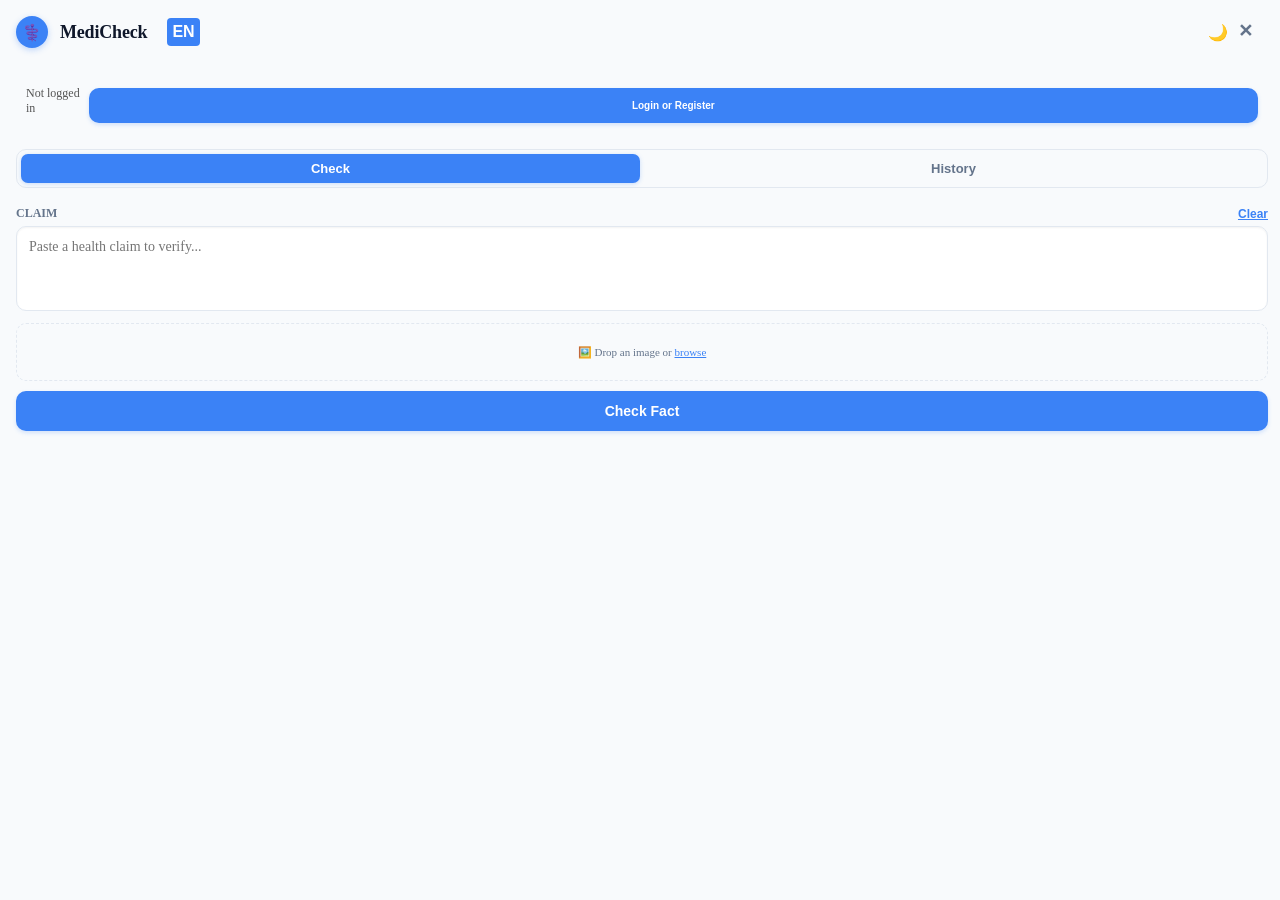
==== frontend/popup.html @ fa165ab6 "updated ui to include a history tab" ====
<!DOCTYPE html>
<html lang="en">
<head>
  <meta charset="UTF-8" />
  <title data-i18n="title">MediCheck</title>
  <link rel="stylesheet" href="style.css" />
</head>

<body>
  <div class="container">
    <header>
      <div class="logo-circle">⚕️</div>
      <h1 data-i18n="appTitle">MediCheck</h1>
      <button id="languageToggle" style="width: auto; margin: 0; padding: 5px; background: var(--primary); color: white; border-radius: 4px; box-shadow: none; font-size: 16px; margin-left: 8px;" title="Switch language">EN</button>
      <button id="themeToggle" style="width: auto; margin: 0; padding: 5px; background: none; box-shadow: none; font-size: 16px; margin-left: auto;">
        🌙
      </button>
    </header>

    <div id="authContainer" style="padding: 10px; border-bottom: 1px solid #ddd; display: flex; justify-content: space-between; align-items: center;">
      <span id="userInfo" style="font-size: 12px; color: #555;" data-i18n="notLoggedIn">Not logged in</span>
      <button id="authBtnAction" style="font-size: 10px;" data-i18n="loginOrRegister">Login or Register</button>
    </div>

    <button id="closePanelBtn" style="background:none; color:#64748b; width:auto; margin:0; position:absolute; top:15px; right:15px; box-shadow:none;">✕</button>

    <!-- ── Tab Bar ──────────────────────────────────────────────── -->
    <div class="tab-bar">
      <button class="tab-btn active" id="tabCheck" data-i18n="tabCheck">Check</button>
      <button class="tab-btn"        id="tabHistory" data-i18n="tabHistory">History</button>
    </div>

    <!-- ── Check View ───────────────────────────────────────────── -->
    <div id="checkView">

      <div class="input-section">
        <div style="display: flex; justify-content: space-between; align-items: center; margin-bottom: 5px;">
          <label style="font-size: 12px; color: var(--text-muted); font-weight: 600;">CLAIM</label>
          <button id="clearBtn" style="background:none; color:var(--primary); width:auto; margin:0; padding:0; box-shadow:none; font-size:12px; text-decoration:underline;" data-i18n="clear">Clear</button>
        </div>
        <textarea
          id="claimInput"
          data-i18n-placeholder="claimPlaceholder"
          placeholder="Paste a health claim to verify..."
        ></textarea>

        <!-- ── Image OCR drop zone ─────────────────────────────── -->
        <div id="ocrDropZone" class="ocr-drop-zone">
          <input type="file" id="ocrFileInput" accept="image/png,image/jpeg" style="display:none;" />
          <span id="ocrDropLabel" class="ocr-drop-label">
            🖼️ Drop an image or <span class="ocr-browse-link" id="ocrBrowseBtn">browse</span>
          </span>
          <span id="ocrFileName" class="ocr-file-name" style="display:none;"></span>
          <span id="ocrSpinner" class="ocr-spinner" style="display:none;">⏳ Extracting text…</span>
          <span id="ocrError" class="ocr-error" style="display:none;"></span>
        </div>
        <!-- ────────────────────────────────────────────────────── -->

        <button id="checkBtn">
          <span id="btnText" data-i18n="checkFact">Check Fact</span>
        </button>
      </div>

      <div id="resultCard" class="resultCard hidden">
        <div class="scoreRingContainer">
          <svg class="progressRing" width="120" height="120">
            <circle class="ringTrack" cx="60" cy="60" r="52"></circle>
            <circle id="ringProgress" class="ringProgress" cx="60" cy="60" r="52"></circle>
          </svg>
          <div class="scoreCenter">
            <span id="scoreValue">0</span>
            <span class="scoreLabel" data-i18n="confidence">Confidence</span>
          </div>
        </div>

        <div class="resultHeader">
          <div id="finalVerdict" class="verdict"></div>
        </div>

        <div id="finalExplanation" class="explanation"></div>

        <div id="individualFactsContainer" style="display: none;">
          <hr class="divider">
          <div style="font-size: 13px; font-weight: 700; text-align: left; margin-bottom: 10px;" data-i18n="individualClaims">Individual Claims</div>
          <div id="individualFactsList" style="display: flex; flex-direction: column; gap: 10px;"></div>
        </div>

        <hr class="divider">

        <details class="evidence-section">
          <summary><span data-i18n="sourcesUsedPrefix">Sources Used</span>: <span id="sourceCount">0</span></summary>
          <div id="articlesList" class="articles-container"></div>
          <div class="section-header" data-i18n="evidenceBySource">Evidence by Source</div>
          <div id="evidenceList"></div>
        </details>

        <details class="debug-section">
          <summary data-i18n="rawJsonResponse">Raw JSON Response</summary>
          <pre id="rawResponse"></pre>
        </details>
      </div>

    </div>
    <!-- end #checkView -->

    <!-- ── History View ──────────────────────────────────────────── -->
    <div id="historyView" style="display:none;">

      <!-- Empty / not-logged-in state -->
      <div id="historyEmpty" class="history-empty" style="display:none;">
        <div class="history-empty-icon">🔒</div>
        <p class="history-empty-text" data-i18n="historyLoginPrompt">Login to view your check history</p>
        <button id="historyLoginBtn" style="width:auto; padding: 8px 20px; margin:0;" data-i18n="loginOrRegister">Login or Register</button>
      </div>

      <!-- Loading state -->
      <div id="historyLoading" class="history-loading" style="display:none;">
        <span class="ocr-spinner" style="display:inline;">⏳</span>
        <span style="font-size:13px; color:var(--text-muted); margin-left:6px;" data-i18n="historyLoading">Loading history…</span>
      </div>

      <!-- Error state -->
      <div id="historyError" class="history-error" style="display:none;">
        <p id="historyErrorMsg" style="font-size:13px; color: var(--score-low); margin:0;"></p>
        <button id="historyRetryBtn" style="width:auto; padding:6px 16px; margin-top:10px;" data-i18n="retry">Retry</button>
      </div>

      <!-- History list -->
      <div id="historyList" style="display:none;">
        <div id="historyItems"></div>
      </div>

      <!-- Detail view -->
      <div id="historyDetail" style="display:none;">
        <button id="historyBackBtn" class="history-back-btn">
          ← <span data-i18n="backToHistory">Back to history</span>
        </button>
        <div id="historyDetailContent"></div>
      </div>

    </div>
    <!-- end #historyView -->

  </div>
  <script src="popup.js"></script>
</body>
</html>
---- frontend/style.css ----
:root {
  --bg-color: #f8fafc;
  --card-bg: #ffffff;
  --text-main: #0f172a;
  --text-muted: #64748b;
  --primary: #3b82f6;
  --primary-hover: #2563eb;
  --border-color: #e2e8f0;
  
  --score-high: #22c55e; /* Green */
  --score-mid: #eab308;  /* Yellow */
  --score-low: #ef4444;  /* Red */
}

body.dark-mode {
  --bg-color: #0f172a;
  --card-bg: #1e293b;
  --text-main: #f1f5f9;
  --text-muted: #94a3b8;
  --border-color: #334155;
  --primary: #60a5fa; /* Slightly lighter blue for dark backgrounds */
}

/* Update these rules in your style.css */
body {
  margin: 0;
  padding: 0;
  /* fluid: fills the panel iframe at any width */
  width: 100%;
  min-width: 280px;
  min-height: auto;
  font-family: -apple-system, ...;
  background: var(--bg-color);
  color: var(--text-main);
  overflow: hidden; /* Prevent double scrollbars */
  transition: background 0.3s ease, color 0.3s ease;
}

.container {
  padding: 16px;
  padding-right: 12px;
  display: flex;
  flex-direction: column;
  gap: 16px;
  /* In side-panel mode the iframe is 100vh tall, so allow the
     container to grow beyond 550 px and scroll inside itself. */
  max-height: calc(100vh - 8px);
  overflow-y: auto;
}

header {
  display: flex;
  align-items: center;
  gap: 12px;
  margin-bottom: 4px; /* Shrunk gap below title */
  padding-right: 35px; /* Room for the X button */
}

.logo-circle {
  background: var(--primary);
  color: white;
  width: 32px;
  height: 32px;
  border-radius: 50%;
  display: flex;
  align-items: center;
  justify-content: center;
  font-size: 16px;
  box-shadow: 0 2px 6px rgba(59, 130, 246, 0.3);
}

h1 {
  font-size: 18px;
  font-weight: 700;
  margin: 0;
  letter-spacing: -0.01em;
}

textarea {
  width: 100%;
  height: 85px;
  padding: 12px;
  resize: none;
  border-radius: 10px;
  border: 1px solid var(--border-color);
  font-size: 14px;
  font-family: inherit;
  box-sizing: border-box;
  background: var(--card-bg);
  transition: all 0.2s ease;
  box-shadow: 0 1px 2px rgba(0,0,0,0.05) inset;
}

textarea:focus {
  outline: none;
  border-color: var(--primary);
  box-shadow: 0 0 0 3px rgba(59, 130, 246, 0.15);
}

button {
  width: 100%;
  margin-top: 10px;
  padding: 12px;
  background: var(--primary);
  color: white;
  border: none;
  border-radius: 10px;
  font-size: 14px;
  font-weight: 600;
  cursor: pointer;
  transition: all 0.2s ease;
  box-shadow: 0 2px 4px rgba(59, 130, 246, 0.2);
}

button:hover:not(:disabled) {
  background: var(--primary-hover);
  transform: translateY(-1px);
  box-shadow: 0 4px 6px rgba(59, 130, 246, 0.3);
}

button:disabled {
  background: #94a3b8;
  cursor: not-allowed;
  box-shadow: none;
}

/* Result Card */
.resultCard {
  background: var(--card-bg);
  border-radius: 16px;
  padding: 20px;
  box-shadow: 0 4px 15px rgba(0, 0, 0, 0.05), 0 1px 3px rgba(0, 0, 0, 0.03);
  text-align: center;
  border: 1px solid var(--border-color);
  transition: opacity 0.3s ease, transform 0.3s ease;
}

.resultCard.hidden {
  display: none;
  opacity: 0;
  transform: translateY(10px);
}

.scoreRingContainer {
  position: relative;
  width: 120px;
  height: 120px;
  margin: 0 auto 16px auto;
}

.progressRing {
  transform: rotate(-90deg);
}

.ringTrack {
  fill: none;
  stroke: var(--border-color);
  stroke-width: 8;
}

.ringProgress {
  fill: none;
  stroke: var(--primary); /* Overridden in JS */
  stroke-width: 8;
  stroke-linecap: round;
  stroke-dasharray: 326.72; /* 2 * PI * 52 */
  stroke-dashoffset: 326.72;
  transition: stroke-dashoffset 1s cubic-bezier(0.4, 0, 0.2, 1), stroke 0.5s ease;
}

.scoreCenter {
  position: absolute;
  top: 50%;
  left: 50%;
  transform: translate(-50%, -50%);
  display: flex;
  flex-direction: column;
  align-items: center;
}

#scoreValue {
  font-size: 28px;
  font-weight: 800;
  line-height: 1;
  color: var(--text-main);
}

.scoreLabel {
  font-size: 12px;
  font-weight: 500;
  color: var(--text-muted);
  margin-top: 2px;
  text-transform: uppercase;
  letter-spacing: 0.05em;
}

.explanation {
  font-size: 13.5px;
  line-height: 1.5;
  color: var(--text-muted);
  max-height: 120px; /* Limits explanation height */
  overflow-y: auto;   /* Enables scroll for long text */
  padding-right: 8px;
  text-align: left;
}

/* Scrollbar styling for explanation */
.explanation::-webkit-scrollbar {
  width: 4px;
}
.explanation::-webkit-scrollbar-track {
  background: transparent;
}
.explanation::-webkit-scrollbar-thumb {
  background: #cbd5e1;
  border-radius: 4px;
}

/* style.css */

.resultHeader {
  margin-bottom: 16px;
  display: flex;
  justify-content: center;
}

.verdict {
  font-weight: 900;      /* Extra bold */
  font-size: 24px;      /* Significantly larger */
  letter-spacing: 1px;
  text-transform: uppercase;
  margin: 0;
  padding: 5px 0;
}

/* Color coding for the verdict text */
.verdict.true { color: var(--score-high); }
.verdict.false { color: var(--score-low); }
.verdict.uncertain { color: var(--score-mid); }
.divider {
  border: 0;
  border-top: 1px solid var(--border-color);
  margin: 15px 0;
}

.evidence-section summary {
  font-size: 13px;
  font-weight: 600;
  cursor: pointer;
  color: var(--primary);
  margin-bottom: 8px;
}

.articles-container {
  text-align: left;
  max-height: 180px; /* Limits sources height */
  overflow-y: auto;   /* Enables scroll for many articles */
  padding-right: 5px;
}

.article-item {
  padding: 8px 0;
  border-bottom: 1px solid #f1f5f9;
}

.article-item:last-child { border: none; }

.article-title {
  font-size: 13px;
  font-weight: 600;
  display: block;
  color: var(--text-main);
  text-decoration: none;
}

.article-title:hover { text-decoration: underline; }

.article-meta {
  font-size: 11px;
  color: var(--text-muted);
}

.debug-section pre {
  font-size: 10px;
  background: #272822;
  color: #f8f8f2;
  padding: 10px;
  border-radius: 8px;
  max-height: 200px; /* Limit height */
  overflow: auto;    /* Enable both horizontal and vertical scroll */
  text-align: left;
  white-space: pre-wrap; /* Wraps text so it doesn't just go off-screen */
}
  color: #4b5563;
}

html, body {
    height: 100%;
    margin: 0;
}

/* Center Alignment Container */
.flex-center {
    display: flex;
    flex-direction: column;
    justify-content: center;
    align-items: center;
    min-height: 100vh;
    width: 100%;
}

.auth-card {
    background: var(--card-bg);
    padding: 2rem;
    border-radius: 10px;
    box-shadow: 0 10px 25px rgba(0, 0, 0, 0.1);
    width: 100%;
    max-width: 360px;
    text-align: center;
    box-sizing: border-box;
    position: relative;
    color: var(--text-main);
}

.auth-header {
    display: flex;
    justify-content: center;
    align-items: center;
    margin-bottom: 1.5rem;
    position: relative;
}

.auth-header h2 {
    margin: 0;
    color: var(--text-main);
    font-weight: 600;
}

.header-buttons {
    position: absolute;
    right: 0;
    display: flex;
    gap: 8px;
}

#languageToggle {
    width: auto;
    margin: 0;
    padding: 6px 10px;
    background: var(--primary);
    color: white;
    border-radius: 4px;
    font-size: 12px;
    font-weight: 700;
    cursor: pointer;
    transition: transform 0.2s ease, background 0.2s ease;
    box-shadow: 0 2px 4px rgba(59, 130, 246, 0.2);
}

#languageToggle:hover {
    transform: scale(1.1);
}

.auth-header #themeToggle {
    width: auto;
    margin: 0;
    padding: 6px 8px;
    background: none;
    box-shadow: none;
    font-size: 16px;
    cursor: pointer;
    transition: transform 0.2s ease;
}

.auth-header #themeToggle:hover {
    transform: scale(1.1);
}

/* Update auth page elements to use CSS variables */
input {
    width: 100%;
    padding: 12px 15px;
    margin: 8px 0;
    display: inline-block;
    border: 1px solid var(--border-color);
    border-radius: 6px;
    box-sizing: border-box;
    font-size: 14px;
    transition: border-color 0.2s;
    background: var(--card-bg);
    color: var(--text-main);
}

input:focus {
    border-color: var(--primary);
    outline: none;
    box-shadow: 0 0 0 3px rgba(59, 130, 246, 0.15);
}

#authBtn {
    width: 100%;
    margin-top: 10px;
    padding: 12px;
    background: var(--primary);
    color: white;
    border: none;
    border-radius: 10px;
    font-size: 14px;
    font-weight: 600;
    cursor: pointer;
    transition: all 0.2s ease;
    box-shadow: 0 2px 4px rgba(59, 130, 246, 0.2);
}

#authBtn:hover:not(:disabled) {
    background: var(--primary-hover);
    transform: translateY(-1px);
    box-shadow: 0 4px 6px rgba(59, 130, 246, 0.3);
}

#authBtn:disabled {
    background: #94a3b8;
    cursor: not-allowed;
    box-shadow: none;
}

.toggle-text {
    margin-top: 20px;
    font-size: 13px;
    color: var(--text-muted);
}

.link-span {
    color: var(--primary);
    cursor: pointer;
    font-weight: 600;
    text-decoration: underline;
}

.button {
    width: 100%;
    margin-top: 10px;
    padding: 12px;
    background: var(--primary);
    color: white;
    border: none;
    border-radius: 10px;
    font-size: 14px;
    font-weight: 600;
    cursor: pointer;
    transition: all 0.2s ease;
    box-shadow: 0 2px 4px rgba(59, 130, 246, 0.2);
}

.button:hover:not(:disabled) {
    background: var(--primary-hover);
    transform: translateY(-1px);
    box-shadow: 0 4px 6px rgba(59, 130, 246, 0.3);
}

.button:disabled {
    background: #94a3b8;
    cursor: not-allowed;
    box-shadow: none;
}

.auth-header #languageToggle {
    position: absolute;
    right: 0;
    width: auto;
    margin: 0;
    padding: 6px 10px;
    background: var(--primary);
    color: white;
    border-radius: 4px;
    font-size: 12px;
    font-weight: 700;
    cursor: pointer;
    transition: transform 0.2s ease, background 0.2s ease;
    box-shadow: 0 2px 4px rgba(59, 130, 246, 0.2);
}

.auth-header #languageToggle:hover {
    transform: scale(1.1);
}

h2 {
    margin-top: 0;
    color: #2d3436;
    font-weight: 600;
}

/* Input Fields */
.input-group {
    width: 100%;
    margin-bottom: 15px;
}

input {
    width: 100%;
    padding: 12px 15px;
    margin: 8px 0;
    display: inline-block;
    border: 1px solid #dfe6e9;
    border-radius: 6px;
    box-sizing: border-box;
    font-size: 14px;
    transition: border-color 0.2s;
}

input:focus {
    border-color: #0984e3;
    outline: none;
}

/* Toggle Link */
.toggle-text {
    margin-top: 20px;
    font-size: 13px;
    color: #636e72;
}

.link-span {
    color: #0984e3;
    cursor: pointer;
    font-weight: 600;
    text-decoration: underline;
}

/* Error Messages */
.error-msg {
    color: #d63031;
    font-size: 12px;
    margin-bottom: 10px;
    display: none; /* Hidden by default */
}

.verdict.limit {
    color: var(--primary); /* Or a neutral gray */
    font-size: 18px;
}

textarea, .resultCard, .auth-card {
  background: var(--card-bg);
  color: var(--text-main);
  border-color: var(--border-color);
}

/* Custom Scrollbar Styling */
.container::-webkit-scrollbar{
  width: 10px; /* Made it thicker as requested */
}

.container::-webkit-scrollbar-track {
  background: transparent;
  margin-top: 45px; /* Starts below the X button */
  margin-bottom: 10px;
}

.container::-webkit-scrollbar-thumb{
  background-color: #cbd5e1;
  border-radius: 10px;
  /* This 2px border creates the equal 'gap' on left and right of the thumb */
  border: 2px solid var(--bg-color);
  background-clip: padding-box;
}

.container::-webkit-scrollbar-thumb:hover {
  background-color: #475569;
  border-color: var(--bg-color);
}

body.dark-mode .container::-webkit-scrollbar-thumb {
  background-color: #475569;
}

#closePanelBtn {
  background: none;
  color: var(--text-muted);
  width: 32px;
  height: 32px;
  margin: 0;
  position: fixed;
  top: 10px;
  right: 10px;
  box-shadow: none;
  z-index: 1000;
  cursor: pointer;
  font-size: 18px;
  display: flex;
  justify-content: center;
  align-items: center;
  background: var(--bg-color);
  border-radius: 50%;
}

#closePanelBtn:hover {
  color: #ef4444; /* Turns red on hover for a clearer "close" action */
}

#languageToggle {
  width: auto;
  margin: 0;
  padding: 8px;
  background: var(--primary);
  color: white;
  border-radius: 4px;
  font-size: 14px;
  font-weight: 700;
  cursor: pointer;
  margin-left: 8px;
  transition: transform 0.2s ease, background 0.2s ease;
  box-shadow: 0 2px 4px rgba(59, 130, 246, 0.2);
}

#languageToggle:hover {
  transform: scale(1.1);
}

#themeToggle {
  width: auto;
  margin: 0;
  padding: 8px;
  background: none;
  box-shadow: none;
  font-size: 18px;
  cursor: pointer;
  /* Push it to the right, but leave room for the X */
  margin-left: auto;
  margin-right: 15px;
  transition: transform 0.2s ease;
}

#themeToggle:hover {
  transform: scale(1.1);
}

#authContainer {
  padding: 4px 10px; /* Reduced vertical padding */
  border-bottom: none !important; /* Removes the white line */
  display: flex;
  justify-content: space-between;
  align-items: center;
}

/* --- Individual Facts Styling --- */
.fact-item {
  background: var(--bg-color); /* Uses the slightly darker inset background */
  border: 1px solid var(--border-color);
  border-radius: 10px;
  padding: 12px;
  text-align: left;
}

.fact-claim {
  font-size: 13px;
  font-weight: 600;
  color: var(--text-main);
  margin-bottom: 8px;
  font-style: italic;
  line-height: 1.4;
}

.fact-verdict {
  font-size: 10px;
  font-weight: 800;
  text-transform: uppercase;
  letter-spacing: 0.05em;
  padding: 4px 8px;
  border-radius: 6px;
  display: inline-block;
}

/* Tinted backgrounds for the individual badges */
.fact-verdict.true {
  background: rgba(34, 197, 94, 0.15);
  color: var(--score-high);
}
.fact-verdict.false {
  background: rgba(239, 68, 68, 0.15);
  color: var(--score-low);
}
.fact-verdict.uncertain {
  background: rgba(234, 179, 8, 0.15);
  color: var(--score-mid);
}

.fact-explanation {
  font-size: 12px;
  color: var(--text-muted);
  line-height: 1.5;
  margin-top: 6px;
}

.fact-top-row {
  display: flex;
  gap: 12px;
  align-items: flex-start;
  margin-bottom: 10px;
}

.mini-ring-container {
  position: relative;
  width: 32px;
  height: 32px;
  flex-shrink: 0;
}

.mini-score-text {
  position: absolute;
  top: 50%;
  left: 50%;
  transform: translate(-50%, -50%);
  font-size: 8px;
  font-weight: 800;
}

.fact-sources-list {
  margin-top: 12px;
  padding-top: 8px;
  border-top: 1px dashed var(--border-color);
}

.mini-source {
  display: block;
  font-size: 11px;
  color: var(--primary);
  text-decoration: none;
  margin-bottom: 3px;
  white-space: nowrap;
  overflow: hidden;
  text-overflow: ellipsis;
}

.badge-stack {
  display: flex;
  flex-direction: column;
  align-items: center;
  gap: 2px;
  flex-shrink: 0;
}

.badge-label {
  font-size: 8px;
  font-weight: 700;
  color: var(--text-muted);
  letter-spacing: 0.5px;
  text-transform: uppercase;
}

.score-badge {
  display: flex;
  align-items: center;
  justify-content: center;
  padding: 4px 6px;
  border-radius: 4px;
  font-size: 12px;
  font-weight: 800;
  color: white;
  flex-shrink: 0;
  min-width: 38px;
}

/* Badge color logic */
.score-badge.score-high {
  background-color: var(--score-high);
}

.score-badge.score-mid {
  background-color: var(--score-mid);
  color: #000; /* Dark text for better readability on yellow */
}

.score-badge.score-low {
  background-color: var(--score-low);
}

/* Adjust top row spacing */
.fact-top-row {
  display: flex;
  gap: 10px;
  align-items: center; /* Centers badge with the start of the text */
  margin-bottom: 10px;
}

.fact-claim {
  font-weight: 600;
  font-size: 13px;
  line-height: 1.4;
  color: var(--text-main);
}
/* ── OCR Drop Zone ──────────────────────────────────────────────────────── */
.ocr-drop-zone {
  display: flex;
  align-items: center;
  justify-content: center;
  gap: 6px;
  border: 1.5px dashed var(--border-color);
  border-radius: 10px;
  padding: 9px 12px;
  margin-top: 8px;
  cursor: pointer;
  transition: border-color 0.2s ease, background 0.2s ease;
  min-height: 38px;
  background: transparent;
  text-align: center;
  user-select: none;
}
.ocr-drop-zone:hover {
  border-color: var(--primary);
  background: rgba(59, 130, 246, 0.04);
}
.ocr-drop-zone.ocr-drag-over {
  border-color: var(--primary);
  background: rgba(59, 130, 246, 0.08);
  border-style: solid;
}
.ocr-drop-zone.ocr-loading {
  pointer-events: none;
  opacity: 0.75;
}
.ocr-drop-label  { font-size: 11px; color: var(--text-muted); }
.ocr-browse-link { color: var(--primary); text-decoration: underline; cursor: pointer; }
.ocr-file-name   { font-size: 11px; color: var(--primary); max-width: 220px; overflow: hidden; text-overflow: ellipsis; white-space: nowrap; }
.ocr-spinner     { font-size: 11px; color: var(--text-muted); animation: ocr-pulse 1.2s ease-in-out infinite; }
.ocr-error       { font-size: 11px; color: var(--score-low); }

@keyframes ocr-pulse {
  0%, 100% { opacity: 1; }
  50%       { opacity: 0.45; }
}

.tab-bar {
  display: flex;
  gap: 4px;
  padding: 4px;
  background: var(--bg-color);
  border-radius: 10px;
  border: 1px solid var(--border-color);
  margin: 0 0 2px 0;
}

.tab-btn {
  flex: 1;
  margin: 0;
  padding: 7px 0;
  background: transparent;
  color: var(--text-muted);
  border: none;
  border-radius: 7px;
  font-size: 13px;
  font-weight: 600;
  cursor: pointer;
  box-shadow: none;
  transition: background 0.15s ease, color 0.15s ease;
}

.tab-btn:hover:not(.active) {
  background: var(--border-color);
  color: var(--text-main);
  transform: none;
  box-shadow: none;
}

.tab-btn.active {
  background: var(--primary);
  color: white;
  box-shadow: 0 1px 4px rgba(59, 130, 246, 0.25);
}

/* ── History empty / loading / error states ────────────────────── */
.history-empty,
.history-loading,
.history-error {
  display: flex;
  flex-direction: column;
  align-items: center;
  justify-content: center;
  padding: 32px 16px;
  text-align: center;
  gap: 10px;
}

.history-empty-icon {
  font-size: 32px;
  margin-bottom: 4px;
}

.history-empty-text {
  font-size: 13px;
  color: var(--text-muted);
  margin: 0;
  line-height: 1.5;
}

/* ── History list items ────────────────────────────────────────── */
.history-item {
  display: flex;
  align-items: center;
  gap: 10px;
  padding: 11px 14px;
  border-bottom: 1px solid var(--border-color);
  cursor: pointer;
  transition: background 0.12s ease;
}

.history-item:last-child {
  border-bottom: none;
}

.history-item:hover {
  background: var(--bg-color);
}

.history-item:active {
  background: var(--border-color);
}

.history-item-verdict {
  flex-shrink: 0;
  width: 8px;
  height: 8px;
  border-radius: 50%;
}

.history-item-verdict.true   { background: var(--score-high); }
.history-item-verdict.false  { background: var(--score-low); }
.history-item-verdict.uncertain { background: var(--score-mid); }

.history-item-body {
  flex: 1;
  min-width: 0; /* allows text-overflow to work */
}

.history-item-claim {
  font-size: 13px;
  font-weight: 500;
  color: var(--text-main);
  white-space: nowrap;
  overflow: hidden;
  text-overflow: ellipsis;
  line-height: 1.4;
}

.history-item-meta {
  font-size: 11px;
  color: var(--text-muted);
  margin-top: 2px;
  display: flex;
  gap: 6px;
  align-items: center;
}

.history-item-meta-dot {
  width: 2px;
  height: 2px;
  border-radius: 50%;
  background: var(--text-muted);
  flex-shrink: 0;
}

.history-item-chevron {
  color: var(--text-muted);
  font-size: 12px;
  flex-shrink: 0;
}

/* ── History detail back button ────────────────────────────────── */
.history-back-btn {
  width: auto;
  margin: 0 0 12px 0;
  padding: 6px 12px;
  background: transparent;
  color: var(--primary);
  border: 1px solid var(--border-color);
  border-radius: 8px;
  font-size: 13px;
  font-weight: 600;
  cursor: pointer;
  box-shadow: none;
  display: flex;
  align-items: center;
  gap: 4px;
}

.history-back-btn:hover {
  background: var(--bg-color);
  transform: none;
  box-shadow: none;
}
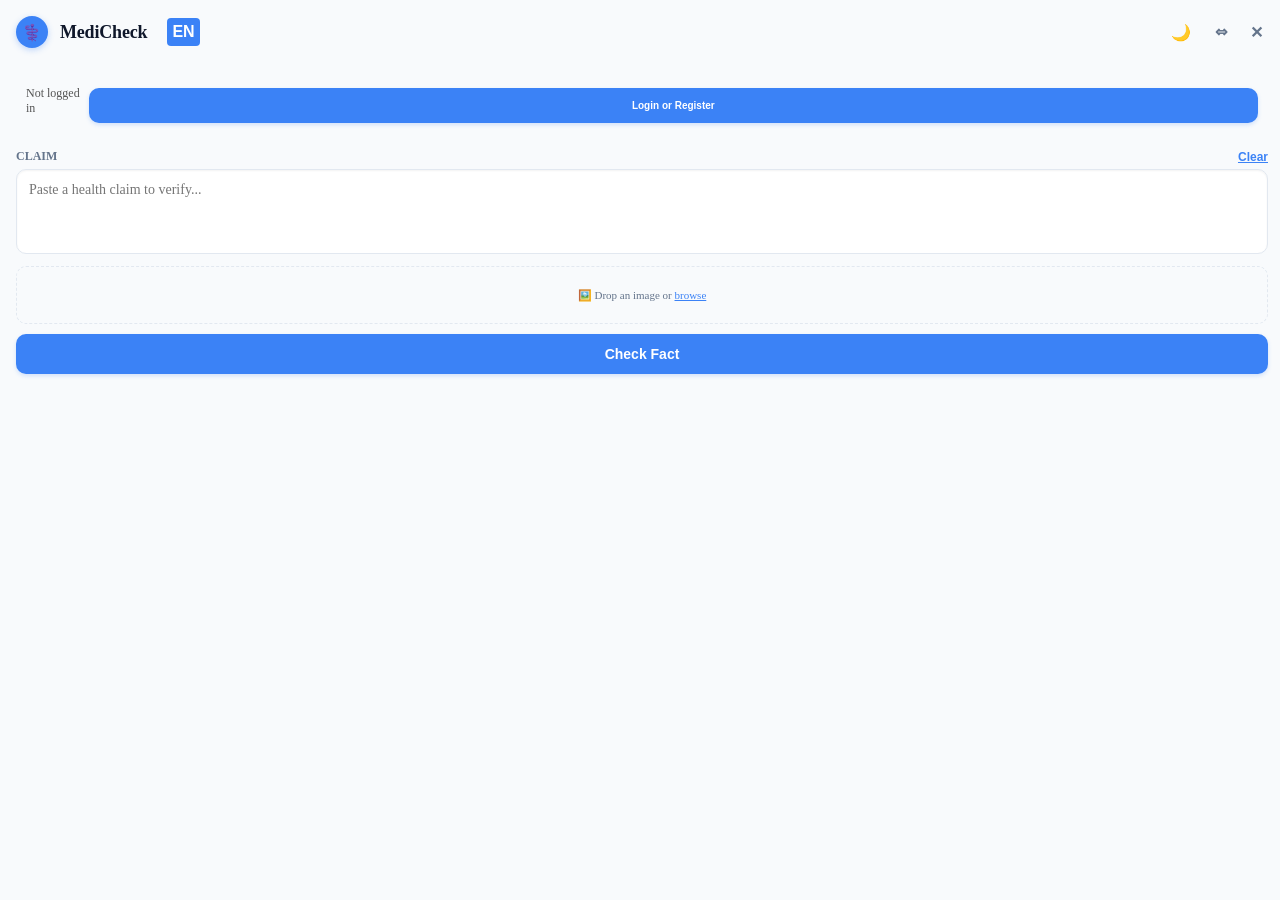
==== commit 3d3851dc: "added display of individual snippets by source, ocr fixes" ====
--- a/frontend/popup.html
+++ b/frontend/popup.html
@@ -11,10 +11,12 @@
     <header>
       <div class="logo-circle">⚕️</div>
       <h1 data-i18n="appTitle">MediCheck</h1>
-      <button id="languageToggle" style="width: auto; margin: 0; padding: 5px; background: var(--primary); color: white; border-radius: 4px; box-shadow: none; font-size: 16px; margin-left: 8px;" title="Switch language">EN</button>
-      <button id="themeToggle" style="width: auto; margin: 0; padding: 5px; background: none; box-shadow: none; font-size: 16px; margin-left: auto;">
-        🌙
-      </button>
+	  <button id="languageToggle" style="width: auto; margin: 0; padding: 5px; background: var(--primary); color: white; border-radius: 4px; box-shadow: none; font-size: 16px; margin-left: 8px;" title="Switch language">EN</button>
+	  <button id="themeToggle" style="width: auto; margin: 0; padding: 5px; background: none; box-shadow: none; font-size: 16px; margin-left: auto; margin-right: 2px;">
+		🌙
+	  </button>
+      <button id="viewModeBtn" title="Switch to floating panel" style="background:none; color:#64748b; width:auto; margin:0; padding:5px; box-shadow:none; font-size:15px; flex-shrink:0;">⇔</button>
+      <button id="closePanelBtn" style="background:none; color:#64748b; width:auto; margin:0; padding:5px; box-shadow:none; flex-shrink:0;">✕</button>
     </header>
 
     <div id="authContainer" style="padding: 10px; border-bottom: 1px solid #ddd; display: flex; justify-content: space-between; align-items: center;">
@@ -22,124 +24,74 @@
       <button id="authBtnAction" style="font-size: 10px;" data-i18n="loginOrRegister">Login or Register</button>
     </div>
 
-    <button id="closePanelBtn" style="background:none; color:#64748b; width:auto; margin:0; position:absolute; top:15px; right:15px; box-shadow:none;">✕</button>
+    <div class="input-section">
+  <div style="display: flex; justify-content: space-between; align-items: center; margin-bottom: 5px;">
+    <label style="font-size: 12px; color: var(--text-muted); font-weight: 600;">CLAIM</label>
+    <button id="clearBtn" style="background:none; color:var(--primary); width:auto; margin:0; padding:0; box-shadow:none; font-size:12px; text-decoration:underline;" data-i18n="clear">Clear</button>
+  </div>
+  <textarea
+    id="claimInput"
+    data-i18n-placeholder="claimPlaceholder"
+    placeholder="Paste a health claim to verify..."
+  ></textarea>
 
-    <!-- ── Tab Bar ──────────────────────────────────────────────── -->
-    <div class="tab-bar">
-      <button class="tab-btn active" id="tabCheck" data-i18n="tabCheck">Check</button>
-      <button class="tab-btn"        id="tabHistory" data-i18n="tabHistory">History</button>
+      <!-- ── Image OCR drop zone ───────────────────────────────────────── -->
+  <div id="ocrDropZone" class="ocr-drop-zone">
+    <input type="file" id="ocrFileInput" accept="image/png,image/jpeg" style="display:none;" />
+    <span id="ocrDropLabel" class="ocr-drop-label">
+    🖼️ Drop an image or <span class="ocr-browse-link" id="ocrBrowseBtn">browse</span>
+    </span>
+    <span id="ocrFileName" class="ocr-file-name" style="display:none;"></span>
+    <span id="ocrSpinner" class="ocr-spinner" style="display:none;">⏳ Extracting text…</span>
+    <span id="ocrError" class="ocr-error" style="display:none;"></span>
+  </div>
+      <!-- ──────────────────────────────────────────────────────────────── -->
+
+  <button id="checkBtn">
+    <span id="btnText" data-i18n="checkFact">Check Fact</span>
+  </button>
+</div>
+
+    <div id="resultCard" class="resultCard hidden">
+  <div class="scoreRingContainer">
+    <svg class="progressRing" width="120" height="120">
+      <circle class="ringTrack" cx="60" cy="60" r="52"></circle>
+      <circle id="ringProgress" class="ringProgress" cx="60" cy="60" r="52"></circle>
+    </svg>
+    <div class="scoreCenter">
+      <span id="scoreValue">0</span>
+      <span class="scoreLabel" data-i18n="confidence">Confidence</span>
     </div>
+  </div>
 
-    <!-- ── Check View ───────────────────────────────────────────── -->
-    <div id="checkView">
+  <div class="resultHeader">
+    <div id="finalVerdict" class="verdict"></div>
+  </div>
 
-      <div class="input-section">
-        <div style="display: flex; justify-content: space-between; align-items: center; margin-bottom: 5px;">
-          <label style="font-size: 12px; color: var(--text-muted); font-weight: 600;">CLAIM</label>
-          <button id="clearBtn" style="background:none; color:var(--primary); width:auto; margin:0; padding:0; box-shadow:none; font-size:12px; text-decoration:underline;" data-i18n="clear">Clear</button>
-        </div>
-        <textarea
-          id="claimInput"
-          data-i18n-placeholder="claimPlaceholder"
-          placeholder="Paste a health claim to verify..."
-        ></textarea>
+  <div id="finalExplanation" class="explanation"></div>
 
-        <!-- ── Image OCR drop zone ─────────────────────────────── -->
-        <div id="ocrDropZone" class="ocr-drop-zone">
-          <input type="file" id="ocrFileInput" accept="image/png,image/jpeg" style="display:none;" />
-          <span id="ocrDropLabel" class="ocr-drop-label">
-            🖼️ Drop an image or <span class="ocr-browse-link" id="ocrBrowseBtn">browse</span>
-          </span>
-          <span id="ocrFileName" class="ocr-file-name" style="display:none;"></span>
-          <span id="ocrSpinner" class="ocr-spinner" style="display:none;">⏳ Extracting text…</span>
-          <span id="ocrError" class="ocr-error" style="display:none;"></span>
-        </div>
-        <!-- ────────────────────────────────────────────────────── -->
+  <div id="individualFactsContainer" style="display: none;">
+    <hr class="divider">
+    <div style="font-size: 13px; font-weight: 700; text-align: left; margin-bottom: 10px;" data-i18n="individualClaims">Individual Claims</div>
+    <div id="individualFactsList" style="display: flex; flex-direction: column; gap: 10px;"></div>
+  </div>
 
-        <button id="checkBtn">
-          <span id="btnText" data-i18n="checkFact">Check Fact</span>
-        </button>
-      </div>
+  <hr class="divider">
 
-      <div id="resultCard" class="resultCard hidden">
-        <div class="scoreRingContainer">
-          <svg class="progressRing" width="120" height="120">
-            <circle class="ringTrack" cx="60" cy="60" r="52"></circle>
-            <circle id="ringProgress" class="ringProgress" cx="60" cy="60" r="52"></circle>
-          </svg>
-          <div class="scoreCenter">
-            <span id="scoreValue">0</span>
-            <span class="scoreLabel" data-i18n="confidence">Confidence</span>
-          </div>
-        </div>
+  <details class="evidence-section">
+    <summary><span data-i18n="sourcesUsedPrefix">Sources Used</span>: <span id="sourceCount">0</span></summary>
+    <div id="articlesList" class="articles-container"></div>
+    <div class="section-header" data-i18n="evidenceBySource">Evidence by Source</div>
+    <div id="evidenceList"></div>
+  </details>
 
-        <div class="resultHeader">
-          <div id="finalVerdict" class="verdict"></div>
-        </div>
 
-        <div id="finalExplanation" class="explanation"></div>
 
-        <div id="individualFactsContainer" style="display: none;">
-          <hr class="divider">
-          <div style="font-size: 13px; font-weight: 700; text-align: left; margin-bottom: 10px;" data-i18n="individualClaims">Individual Claims</div>
-          <div id="individualFactsList" style="display: flex; flex-direction: column; gap: 10px;"></div>
-        </div>
-
-        <hr class="divider">
-
-        <details class="evidence-section">
-          <summary><span data-i18n="sourcesUsedPrefix">Sources Used</span>: <span id="sourceCount">0</span></summary>
-          <div id="articlesList" class="articles-container"></div>
-          <div class="section-header" data-i18n="evidenceBySource">Evidence by Source</div>
-          <div id="evidenceList"></div>
-        </details>
-
-        <details class="debug-section">
-          <summary data-i18n="rawJsonResponse">Raw JSON Response</summary>
-          <pre id="rawResponse"></pre>
-        </details>
-      </div>
-
-    </div>
-    <!-- end #checkView -->
-
-    <!-- ── History View ──────────────────────────────────────────── -->
-    <div id="historyView" style="display:none;">
-
-      <!-- Empty / not-logged-in state -->
-      <div id="historyEmpty" class="history-empty" style="display:none;">
-        <div class="history-empty-icon">🔒</div>
-        <p class="history-empty-text" data-i18n="historyLoginPrompt">Login to view your check history</p>
-        <button id="historyLoginBtn" style="width:auto; padding: 8px 20px; margin:0;" data-i18n="loginOrRegister">Login or Register</button>
-      </div>
-
-      <!-- Loading state -->
-      <div id="historyLoading" class="history-loading" style="display:none;">
-        <span class="ocr-spinner" style="display:inline;">⏳</span>
-        <span style="font-size:13px; color:var(--text-muted); margin-left:6px;" data-i18n="historyLoading">Loading history…</span>
-      </div>
-
-      <!-- Error state -->
-      <div id="historyError" class="history-error" style="display:none;">
-        <p id="historyErrorMsg" style="font-size:13px; color: var(--score-low); margin:0;"></p>
-        <button id="historyRetryBtn" style="width:auto; padding:6px 16px; margin-top:10px;" data-i18n="retry">Retry</button>
-      </div>
-
-      <!-- History list -->
-      <div id="historyList" style="display:none;">
-        <div id="historyItems"></div>
-      </div>
-
-      <!-- Detail view -->
-      <div id="historyDetail" style="display:none;">
-        <button id="historyBackBtn" class="history-back-btn">
-          ← <span data-i18n="backToHistory">Back to history</span>
-        </button>
-        <div id="historyDetailContent"></div>
-      </div>
-
-    </div>
-    <!-- end #historyView -->
+  <details class="debug-section">
+    <summary data-i18n="rawJsonResponse">Raw JSON Response</summary>
+    <pre id="rawResponse"></pre>
+  </details>
+</div>
 
   </div>
   <script src="popup.js"></script>
--- a/frontend/style.css
+++ b/frontend/style.css
@@ -36,6 +36,13 @@
   transition: background 0.3s ease, color 0.3s ease;
 }
 
+/* In float mode the outer container controls the visible area.
+   Remove the internal max-height so scrollHeight reflects true content. */
+body.float-mode .container {
+  max-height: none;
+  overflow-y: visible;
+}
+
 .container {
   padding: 16px;
   padding-right: 12px;
@@ -53,7 +60,6 @@
   align-items: center;
   gap: 12px;
   margin-bottom: 4px; /* Shrunk gap below title */
-  padding-right: 35px; /* Room for the X button */
 }
 
 .logo-circle {
@@ -553,7 +559,6 @@
 
 .container::-webkit-scrollbar-track {
   background: transparent;
-  margin-top: 45px; /* Starts below the X button */
   margin-bottom: 10px;
 }
 
@@ -577,25 +582,44 @@
 #closePanelBtn {
   background: none;
   color: var(--text-muted);
-  width: 32px;
-  height: 32px;
+  width: 28px;
+  height: 28px;
   margin: 0;
-  position: fixed;
-  top: 10px;
-  right: 10px;
   box-shadow: none;
-  z-index: 1000;
   cursor: pointer;
-  font-size: 18px;
+  font-size: 16px;
   display: flex;
   justify-content: center;
   align-items: center;
-  background: var(--bg-color);
   border-radius: 50%;
+  transition: color 0.2s ease;
+  flex-shrink: 0;
 }
 
 #closePanelBtn:hover {
-  color: #ef4444; /* Turns red on hover for a clearer "close" action */
+  color: #ef4444;
+}
+
+#viewModeBtn {
+  background: none;
+  color: var(--text-muted);
+  width: 28px;
+  height: 28px;
+  margin: 0;
+  box-shadow: none;
+  cursor: pointer;
+  font-size: 15px;
+  display: flex;
+  justify-content: center;
+  align-items: center;
+  border-radius: 6px;
+  transition: color 0.2s ease, background 0.2s ease;
+  flex-shrink: 0;
+}
+
+#viewModeBtn:hover {
+  color: var(--primary);
+  background: rgba(59, 130, 246, 0.08);
 }
 
 #languageToggle {
@@ -625,9 +649,9 @@
   box-shadow: none;
   font-size: 18px;
   cursor: pointer;
-  /* Push it to the right, but leave room for the X */
+  /* Push it to the right, leaving a small gap before the view-mode and close buttons */
   margin-left: auto;
-  margin-right: 15px;
+  margin-right: 2px;
   transition: transform 0.2s ease;
 }
 
@@ -830,161 +854,89 @@
   50%       { opacity: 0.45; }
 }
 
-.tab-bar {
-  display: flex;
-  gap: 4px;
-  padding: 4px;
+/* ── Evidence items (single-fact & multi-fact snippets) ─────────────────── */
+.evidence-item {
   background: var(--bg-color);
-  border-radius: 10px;
   border: 1px solid var(--border-color);
-  margin: 0 0 2px 0;
-}
-
-.tab-btn {
+  border-radius: 8px;
+  padding: 10px 12px;
+  margin-bottom: 8px;
+  text-align: left;
+}
+
+.evidence-header {
+  display: flex;
+  align-items: center;
+  justify-content: space-between;
+  gap: 8px;
+  margin-bottom: 6px;
+  flex-wrap: wrap;
+}
+
+.evidence-title {
+  font-size: 11px;
+  font-weight: 700;
+  color: var(--text-main);
   flex: 1;
-  margin: 0;
-  padding: 7px 0;
-  background: transparent;
-  color: var(--text-muted);
-  border: none;
-  border-radius: 7px;
-  font-size: 13px;
-  font-weight: 600;
-  cursor: pointer;
-  box-shadow: none;
-  transition: background 0.15s ease, color 0.15s ease;
-}
-
-.tab-btn:hover:not(.active) {
-  background: var(--border-color);
-  color: var(--text-main);
-  transform: none;
-  box-shadow: none;
-}
-
-.tab-btn.active {
-  background: var(--primary);
-  color: white;
-  box-shadow: 0 1px 4px rgba(59, 130, 246, 0.25);
-}
-
-/* ── History empty / loading / error states ────────────────────── */
-.history-empty,
-.history-loading,
-.history-error {
-  display: flex;
-  flex-direction: column;
-  align-items: center;
-  justify-content: center;
-  padding: 32px 16px;
-  text-align: center;
-  gap: 10px;
-}
-
-.history-empty-icon {
-  font-size: 32px;
-  margin-bottom: 4px;
-}
-
-.history-empty-text {
-  font-size: 13px;
-  color: var(--text-muted);
-  margin: 0;
-  line-height: 1.5;
-}
-
-/* ── History list items ────────────────────────────────────────── */
-.history-item {
-  display: flex;
-  align-items: center;
-  gap: 10px;
-  padding: 11px 14px;
-  border-bottom: 1px solid var(--border-color);
-  cursor: pointer;
-  transition: background 0.12s ease;
-}
-
-.history-item:last-child {
-  border-bottom: none;
-}
-
-.history-item:hover {
-  background: var(--bg-color);
-}
-
-.history-item:active {
-  background: var(--border-color);
-}
-
-.history-item-verdict {
-  flex-shrink: 0;
-  width: 8px;
-  height: 8px;
-  border-radius: 50%;
-}
-
-.history-item-verdict.true   { background: var(--score-high); }
-.history-item-verdict.false  { background: var(--score-low); }
-.history-item-verdict.uncertain { background: var(--score-mid); }
-
-.history-item-body {
-  flex: 1;
-  min-width: 0; /* allows text-overflow to work */
-}
-
-.history-item-claim {
-  font-size: 13px;
-  font-weight: 500;
-  color: var(--text-main);
-  white-space: nowrap;
+  min-width: 0;
   overflow: hidden;
   text-overflow: ellipsis;
-  line-height: 1.4;
-}
-
-.history-item-meta {
+  white-space: nowrap;
+}
+
+.evidence-header .verdict {
+  font-size: 9px;
+  padding: 2px 6px;
+  flex-shrink: 0;
+}
+
+blockquote.evidence-snippet {
+  margin: 0 0 6px 0;
+  padding: 6px 10px;
+  border-left: 3px solid var(--primary);
+  background: rgba(59, 130, 246, 0.06);
+  border-radius: 0 6px 6px 0;
   font-size: 11px;
   color: var(--text-muted);
-  margin-top: 2px;
-  display: flex;
-  gap: 6px;
-  align-items: center;
-}
-
-.history-item-meta-dot {
-  width: 2px;
-  height: 2px;
-  border-radius: 50%;
-  background: var(--text-muted);
-  flex-shrink: 0;
-}
-
-.history-item-chevron {
+  font-style: italic;
+  line-height: 1.5;
+  word-break: break-word;
+}
+
+.evidence-explanation {
+  font-size: 11px;
   color: var(--text-muted);
-  font-size: 12px;
-  flex-shrink: 0;
-}
-
-/* ── History detail back button ────────────────────────────────── */
-.history-back-btn {
-  width: auto;
-  margin: 0 0 12px 0;
-  padding: 6px 12px;
-  background: transparent;
-  color: var(--primary);
-  border: 1px solid var(--border-color);
-  border-radius: 8px;
-  font-size: 13px;
+  line-height: 1.45;
+  margin-bottom: 4px;
+}
+
+.evidence-tag {
+  display: inline-block;
+  font-size: 10px;
   font-weight: 600;
-  cursor: pointer;
-  box-shadow: none;
-  display: flex;
-  align-items: center;
-  gap: 4px;
-}
-
-.history-back-btn:hover {
-  background: var(--bg-color);
-  transform: none;
-  box-shadow: none;
+  padding: 2px 7px;
+  border-radius: 4px;
+  margin-top: 4px;
+  margin-right: 4px;
+}
+
+.evidence-tag.support {
+  background: rgba(34, 197, 94, 0.12);
+  color: var(--score-high);
+}
+
+.evidence-tag.contra {
+  background: rgba(239, 68, 68, 0.12);
+  color: var(--score-low);
+}
+
+/* ── Multi-fact snippets section ────────────────────────────────────────── */
+.fact-snippets {
+  margin-top: 10px;
+  padding-top: 8px;
+  border-top: 1px dashed var(--border-color);
+}
+
+.fact-snippets .evidence-item {
+  margin-bottom: 6px;
 }
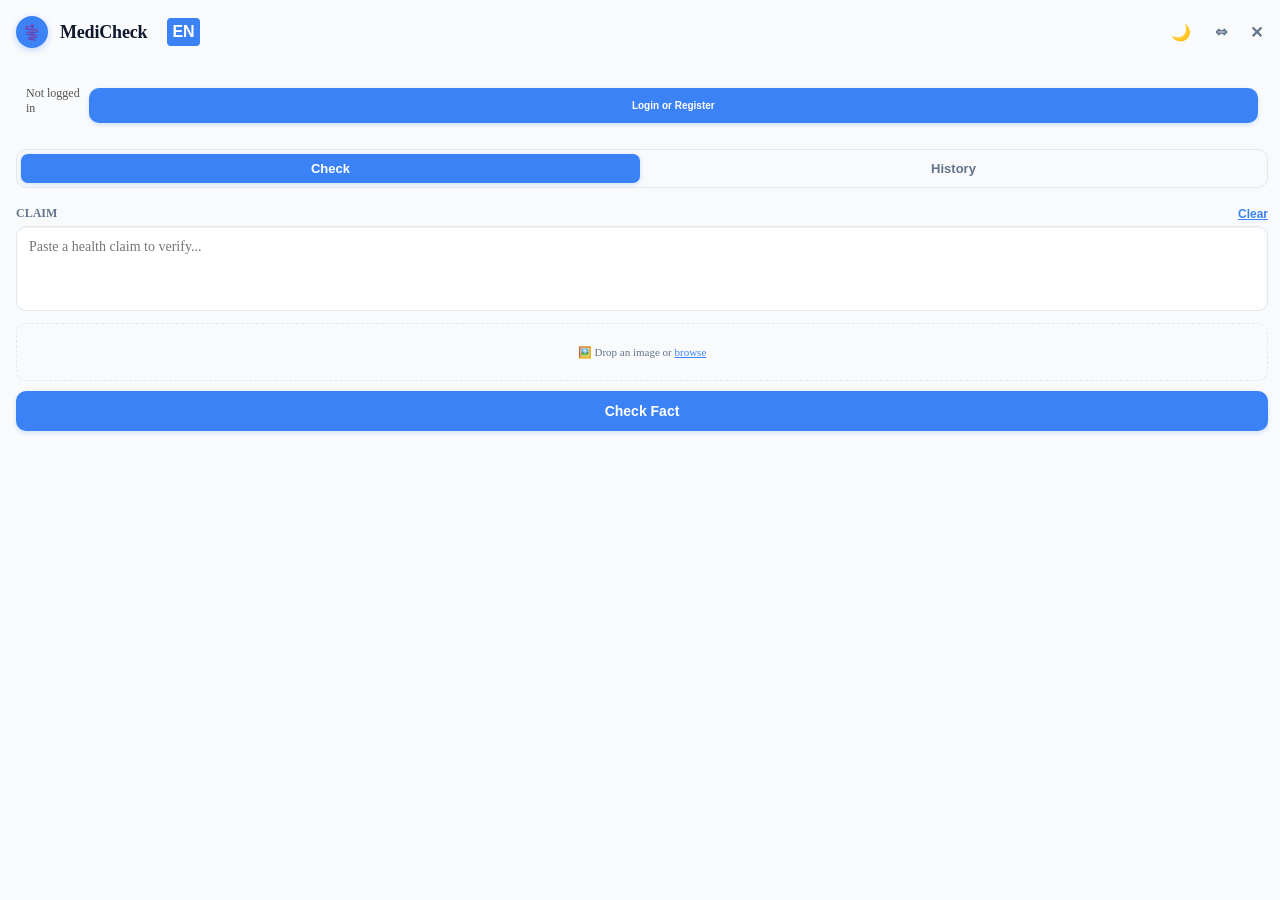
==== commit c0d3c95e: "Merge remote-tracking branch 'origin/main' into qdrant-client-patch # Conflicts: #	frontend/popup.ht" ====
--- a/frontend/popup.html
+++ b/frontend/popup.html
@@ -11,10 +11,10 @@
     <header>
       <div class="logo-circle">⚕️</div>
       <h1 data-i18n="appTitle">MediCheck</h1>
-	  <button id="languageToggle" style="width: auto; margin: 0; padding: 5px; background: var(--primary); color: white; border-radius: 4px; box-shadow: none; font-size: 16px; margin-left: 8px;" title="Switch language">EN</button>
-	  <button id="themeToggle" style="width: auto; margin: 0; padding: 5px; background: none; box-shadow: none; font-size: 16px; margin-left: auto; margin-right: 2px;">
-		🌙
-	  </button>
+      <button id="languageToggle" style="width: auto; margin: 0; padding: 5px; background: var(--primary); color: white; border-radius: 4px; box-shadow: none; font-size: 16px; margin-left: 8px;" title="Switch language">EN</button>
+      <button id="themeToggle" style="width: auto; margin: 0; padding: 5px; background: none; box-shadow: none; font-size: 16px; margin-left: auto; margin-right: 2px;">
+        🌙
+      </button>
       <button id="viewModeBtn" title="Switch to floating panel" style="background:none; color:#64748b; width:auto; margin:0; padding:5px; box-shadow:none; font-size:15px; flex-shrink:0;">⇔</button>
       <button id="closePanelBtn" style="background:none; color:#64748b; width:auto; margin:0; padding:5px; box-shadow:none; flex-shrink:0;">✕</button>
     </header>
@@ -24,76 +24,124 @@
       <button id="authBtnAction" style="font-size: 10px;" data-i18n="loginOrRegister">Login or Register</button>
     </div>
 
-    <div class="input-section">
-  <div style="display: flex; justify-content: space-between; align-items: center; margin-bottom: 5px;">
-    <label style="font-size: 12px; color: var(--text-muted); font-weight: 600;">CLAIM</label>
-    <button id="clearBtn" style="background:none; color:var(--primary); width:auto; margin:0; padding:0; box-shadow:none; font-size:12px; text-decoration:underline;" data-i18n="clear">Clear</button>
-  </div>
-  <textarea
-    id="claimInput"
-    data-i18n-placeholder="claimPlaceholder"
-    placeholder="Paste a health claim to verify..."
-  ></textarea>
+    <!-- ── Tab Bar ──────────────────────────────────────────────── -->
+    <div class="tab-bar">
+      <button class="tab-btn active" id="tabCheck" data-i18n="tabCheck">Check</button>
+      <button class="tab-btn"        id="tabHistory" data-i18n="tabHistory">History</button>
+    </div>
 
-      <!-- ── Image OCR drop zone ───────────────────────────────────────── -->
-  <div id="ocrDropZone" class="ocr-drop-zone">
-    <input type="file" id="ocrFileInput" accept="image/png,image/jpeg" style="display:none;" />
-    <span id="ocrDropLabel" class="ocr-drop-label">
-    🖼️ Drop an image or <span class="ocr-browse-link" id="ocrBrowseBtn">browse</span>
-    </span>
-    <span id="ocrFileName" class="ocr-file-name" style="display:none;"></span>
-    <span id="ocrSpinner" class="ocr-spinner" style="display:none;">⏳ Extracting text…</span>
-    <span id="ocrError" class="ocr-error" style="display:none;"></span>
-  </div>
-      <!-- ──────────────────────────────────────────────────────────────── -->
+    <!-- ── Check View ───────────────────────────────────────────── -->
+    <div id="checkView">
 
-  <button id="checkBtn">
-    <span id="btnText" data-i18n="checkFact">Check Fact</span>
-  </button>
-</div>
+      <div class="input-section">
+        <div style="display: flex; justify-content: space-between; align-items: center; margin-bottom: 5px;">
+          <label style="font-size: 12px; color: var(--text-muted); font-weight: 600;">CLAIM</label>
+          <button id="clearBtn" style="background:none; color:var(--primary); width:auto; margin:0; padding:0; box-shadow:none; font-size:12px; text-decoration:underline;" data-i18n="clear">Clear</button>
+        </div>
+        <textarea
+          id="claimInput"
+          data-i18n-placeholder="claimPlaceholder"
+          placeholder="Paste a health claim to verify..."
+        ></textarea>
 
-    <div id="resultCard" class="resultCard hidden">
-  <div class="scoreRingContainer">
-    <svg class="progressRing" width="120" height="120">
-      <circle class="ringTrack" cx="60" cy="60" r="52"></circle>
-      <circle id="ringProgress" class="ringProgress" cx="60" cy="60" r="52"></circle>
-    </svg>
-    <div class="scoreCenter">
-      <span id="scoreValue">0</span>
-      <span class="scoreLabel" data-i18n="confidence">Confidence</span>
+        <!-- ── Image OCR drop zone ─────────────────────────────── -->
+        <div id="ocrDropZone" class="ocr-drop-zone">
+          <input type="file" id="ocrFileInput" accept="image/png,image/jpeg" style="display:none;" />
+          <span id="ocrDropLabel" class="ocr-drop-label">
+            🖼️ Drop an image or <span class="ocr-browse-link" id="ocrBrowseBtn">browse</span>
+          </span>
+          <span id="ocrFileName" class="ocr-file-name" style="display:none;"></span>
+          <span id="ocrSpinner" class="ocr-spinner" style="display:none;">⏳ Extracting text…</span>
+          <span id="ocrError" class="ocr-error" style="display:none;"></span>
+        </div>
+        <!-- ────────────────────────────────────────────────────── -->
+
+        <button id="checkBtn">
+          <span id="btnText" data-i18n="checkFact">Check Fact</span>
+        </button>
+      </div>
+
+      <div id="resultCard" class="resultCard hidden">
+        <div class="scoreRingContainer">
+          <svg class="progressRing" width="120" height="120">
+            <circle class="ringTrack" cx="60" cy="60" r="52"></circle>
+            <circle id="ringProgress" class="ringProgress" cx="60" cy="60" r="52"></circle>
+          </svg>
+          <div class="scoreCenter">
+            <span id="scoreValue">0</span>
+            <span class="scoreLabel" data-i18n="confidence">Confidence</span>
+          </div>
+        </div>
+
+        <div class="resultHeader">
+          <div id="finalVerdict" class="verdict"></div>
+        </div>
+
+        <div id="finalExplanation" class="explanation"></div>
+
+        <div id="individualFactsContainer" style="display: none;">
+          <hr class="divider">
+          <div style="font-size: 13px; font-weight: 700; text-align: left; margin-bottom: 10px;" data-i18n="individualClaims">Individual Claims</div>
+          <div id="individualFactsList" style="display: flex; flex-direction: column; gap: 10px;"></div>
+        </div>
+
+        <hr class="divider">
+
+        <details class="evidence-section">
+          <summary><span data-i18n="sourcesUsedPrefix">Sources Used</span>: <span id="sourceCount">0</span></summary>
+          <div id="articlesList" class="articles-container"></div>
+          <div class="section-header" data-i18n="evidenceBySource">Evidence by Source</div>
+          <div id="evidenceList"></div>
+        </details>
+
+        <details class="debug-section">
+          <summary data-i18n="rawJsonResponse">Raw JSON Response</summary>
+          <pre id="rawResponse"></pre>
+        </details>
+      </div>
+
     </div>
-  </div>
+    <!-- end #checkView -->
 
-  <div class="resultHeader">
-    <div id="finalVerdict" class="verdict"></div>
-  </div>
+    <!-- ── History View ──────────────────────────────────────────── -->
+    <div id="historyView" style="display:none;">
 
-  <div id="finalExplanation" class="explanation"></div>
+      <!-- Empty / not-logged-in state -->
+      <div id="historyEmpty" class="history-empty" style="display:none;">
+        <div class="history-empty-icon">🔒</div>
+        <p class="history-empty-text" data-i18n="historyLoginPrompt">Login to view your check history</p>
+        <button id="historyLoginBtn" style="width:auto; padding: 8px 20px; margin:0;" data-i18n="loginOrRegister">Login or Register</button>
+      </div>
 
-  <div id="individualFactsContainer" style="display: none;">
-    <hr class="divider">
-    <div style="font-size: 13px; font-weight: 700; text-align: left; margin-bottom: 10px;" data-i18n="individualClaims">Individual Claims</div>
-    <div id="individualFactsList" style="display: flex; flex-direction: column; gap: 10px;"></div>
-  </div>
+      <!-- Loading state -->
+      <div id="historyLoading" class="history-loading" style="display:none;">
+        <span class="ocr-spinner" style="display:inline;">⏳</span>
+        <span style="font-size:13px; color:var(--text-muted); margin-left:6px;" data-i18n="historyLoading">Loading history…</span>
+      </div>
 
-  <hr class="divider">
+      <!-- Error state -->
+      <div id="historyError" class="history-error" style="display:none;">
+        <p id="historyErrorMsg" style="font-size:13px; color: var(--score-low); margin:0;"></p>
+        <button id="historyRetryBtn" style="width:auto; padding:6px 16px; margin-top:10px;" data-i18n="retry">Retry</button>
+      </div>
 
-  <details class="evidence-section">
-    <summary><span data-i18n="sourcesUsedPrefix">Sources Used</span>: <span id="sourceCount">0</span></summary>
-    <div id="articlesList" class="articles-container"></div>
-    <div class="section-header" data-i18n="evidenceBySource">Evidence by Source</div>
-    <div id="evidenceList"></div>
-  </details>
+      <!-- History list -->
+      <div id="historyList" style="display:none;">
+        <div id="historyItems"></div>
+      </div>
 
+      <!-- Detail view -->
+      <div id="historyDetail" style="display:none;">
+        <button id="historyBackBtn" class="history-back-btn">
+          ← <span data-i18n="backToHistory">Back to history</span>
+        </button>
+        <div id="historyDetailContent"></div>
+      </div>
 
-
-  <details class="debug-section">
-    <summary data-i18n="rawJsonResponse">Raw JSON Response</summary>
-    <pre id="rawResponse"></pre>
-  </details>
-</div>
+    </div>
+    <!-- end #historyView -->
 
   </div>
   <script src="popup.js"></script>
 </body>
-</html>+</html>
--- a/frontend/style.css
+++ b/frontend/style.css
@@ -939,4 +939,162 @@
 
 .fact-snippets .evidence-item {
   margin-bottom: 6px;
+}
+.tab-bar {
+  display: flex;
+  gap: 4px;
+  padding: 4px;
+  background: var(--bg-color);
+  border-radius: 10px;
+  border: 1px solid var(--border-color);
+  margin: 0 0 2px 0;
+}
+
+.tab-btn {
+  flex: 1;
+  margin: 0;
+  padding: 7px 0;
+  background: transparent;
+  color: var(--text-muted);
+  border: none;
+  border-radius: 7px;
+  font-size: 13px;
+  font-weight: 600;
+  cursor: pointer;
+  box-shadow: none;
+  transition: background 0.15s ease, color 0.15s ease;
+}
+
+.tab-btn:hover:not(.active) {
+  background: var(--border-color);
+  color: var(--text-main);
+  transform: none;
+  box-shadow: none;
+}
+
+.tab-btn.active {
+  background: var(--primary);
+  color: white;
+  box-shadow: 0 1px 4px rgba(59, 130, 246, 0.25);
+}
+
+/* ── History empty / loading / error states ────────────────────── */
+.history-empty,
+.history-loading,
+.history-error {
+  display: flex;
+  flex-direction: column;
+  align-items: center;
+  justify-content: center;
+  padding: 32px 16px;
+  text-align: center;
+  gap: 10px;
+}
+
+.history-empty-icon {
+  font-size: 32px;
+  margin-bottom: 4px;
+}
+
+.history-empty-text {
+  font-size: 13px;
+  color: var(--text-muted);
+  margin: 0;
+  line-height: 1.5;
+}
+
+/* ── History list items ────────────────────────────────────────── */
+.history-item {
+  display: flex;
+  align-items: center;
+  gap: 10px;
+  padding: 11px 14px;
+  border-bottom: 1px solid var(--border-color);
+  cursor: pointer;
+  transition: background 0.12s ease;
+}
+
+.history-item:last-child {
+  border-bottom: none;
+}
+
+.history-item:hover {
+  background: var(--bg-color);
+}
+
+.history-item:active {
+  background: var(--border-color);
+}
+
+.history-item-verdict {
+  flex-shrink: 0;
+  width: 8px;
+  height: 8px;
+  border-radius: 50%;
+}
+
+.history-item-verdict.true   { background: var(--score-high); }
+.history-item-verdict.false  { background: var(--score-low); }
+.history-item-verdict.uncertain { background: var(--score-mid); }
+
+.history-item-body {
+  flex: 1;
+  min-width: 0; /* allows text-overflow to work */
+}
+
+.history-item-claim {
+  font-size: 13px;
+  font-weight: 500;
+  color: var(--text-main);
+  white-space: nowrap;
+  overflow: hidden;
+  text-overflow: ellipsis;
+  line-height: 1.4;
+}
+
+.history-item-meta {
+  font-size: 11px;
+  color: var(--text-muted);
+  margin-top: 2px;
+  display: flex;
+  gap: 6px;
+  align-items: center;
+}
+
+.history-item-meta-dot {
+  width: 2px;
+  height: 2px;
+  border-radius: 50%;
+  background: var(--text-muted);
+  flex-shrink: 0;
+}
+
+.history-item-chevron {
+  color: var(--text-muted);
+  font-size: 12px;
+  flex-shrink: 0;
+}
+
+/* ── History detail back button ────────────────────────────────── */
+.history-back-btn {
+  width: auto;
+  margin: 0 0 12px 0;
+  padding: 6px 12px;
+  background: transparent;
+  color: var(--primary);
+  border: 1px solid var(--border-color);
+  border-radius: 8px;
+  font-size: 13px;
+  font-weight: 600;
+  cursor: pointer;
+  box-shadow: none;
+  display: flex;
+  align-items: center;
+  gap: 4px;
+}
+
+.history-back-btn:hover {
+  background: var(--bg-color);
+  transform: none;
+  box-shadow: none;
 }
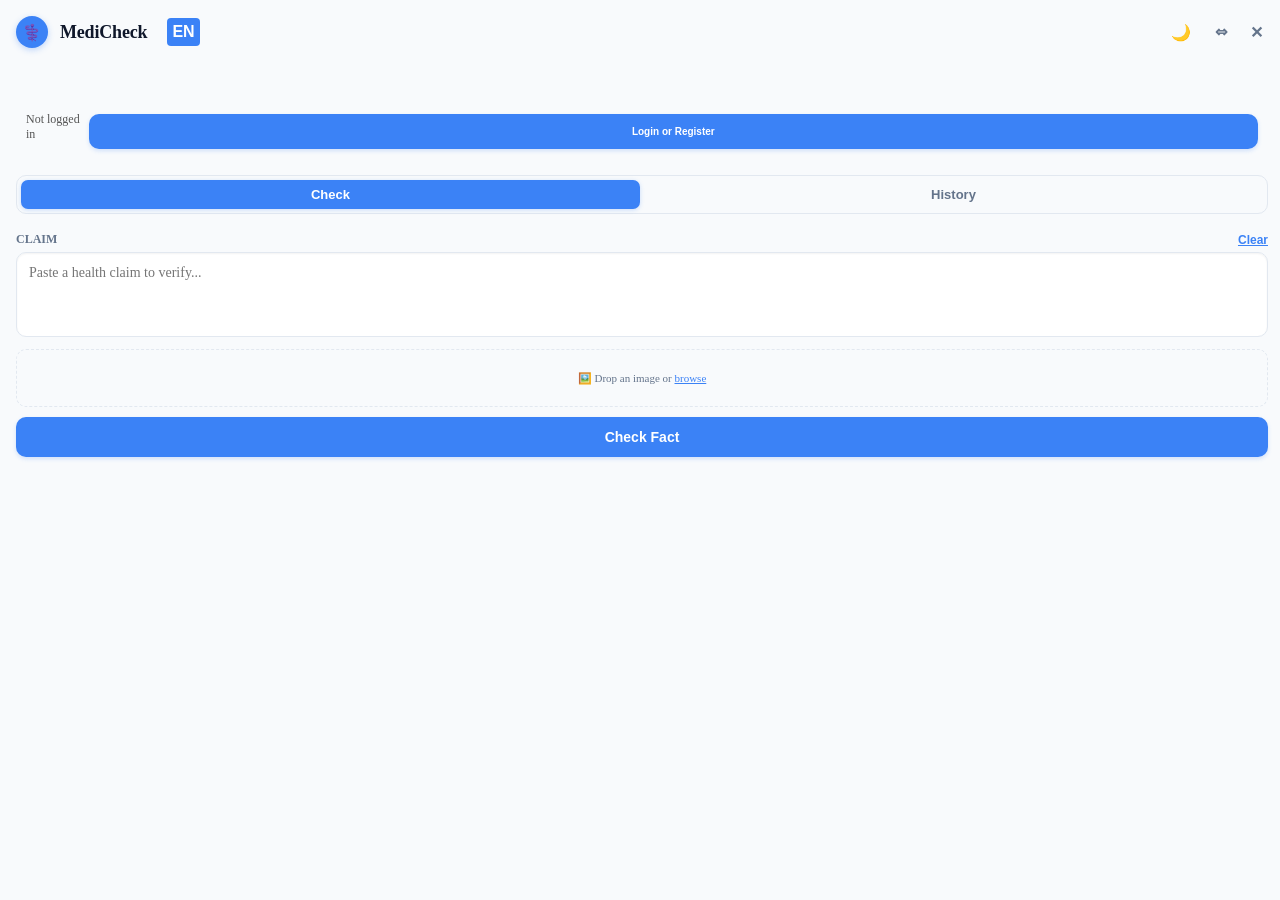
==== commit 86ff7e5f: "Refactored authentication logic and updated frontend login UI" ====
--- a/frontend/popup.html
+++ b/frontend/popup.html
@@ -19,10 +19,29 @@
       <button id="closePanelBtn" style="background:none; color:#64748b; width:auto; margin:0; padding:5px; box-shadow:none; flex-shrink:0;">✕</button>
     </header>
 
+    <div id="status-message" style="color: red; font-size: 12px; margin-bottom: 10px;"></div>
+
     <div id="authContainer" style="padding: 10px; border-bottom: 1px solid #ddd; display: flex; justify-content: space-between; align-items: center;">
       <span id="userInfo" style="font-size: 12px; color: #555;" data-i18n="notLoggedIn">Not logged in</span>
       <button id="authBtnAction" style="font-size: 10px;" data-i18n="loginOrRegister">Login or Register</button>
     </div>
+
+    <!-- This shows when user is FREE -->
+    <div id="upgrade-section" style="display: none;">
+      <button id="upgrade-button">Upgrade Plan</button>
+    </div>
+
+    <!-- This shows when user is PRO -->
+  <div id="subscription-details" style="display: none;">
+      <div style="display: flex; justify-content: space-between; align-items: center;">
+          <strong id="plan-name-label" style="color: #2da44e;">PRO PLAN</strong>
+          <span id="usage-count" style="font-size: 11px; color: #57606a;">0 queries</span>
+      </div>
+      <div id="renewal-info" style="font-size: 10px; color: #57606a; margin-top: 5px;"></div>
+      <a href="#" id="manage-billing-link" style="color: #0969da; text-decoration: underline; font-size: 12px; cursor: pointer;">
+        ⚙️ Manage Subscription
+      </a>
+  </div>
 
     <!-- ── Tab Bar ──────────────────────────────────────────────── -->
     <div class="tab-bar">
@@ -38,11 +57,12 @@
           <label style="font-size: 12px; color: var(--text-muted); font-weight: 600;">CLAIM</label>
           <button id="clearBtn" style="background:none; color:var(--primary); width:auto; margin:0; padding:0; box-shadow:none; font-size:12px; text-decoration:underline;" data-i18n="clear">Clear</button>
         </div>
-        <textarea
-          id="claimInput"
-          data-i18n-placeholder="claimPlaceholder"
-          placeholder="Paste a health claim to verify..."
-        ></textarea>
+         <textarea
+           id="claimInput"
+           data-i18n-placeholder="claimPlaceholder"
+           placeholder="Paste a health claim to verify..."
+         ></textarea>
+         <div id="inputError" class="input-error" style="display:none; color: var(--score-low); font-size: 20px; margin-top: 4px; font-weight: 500;"></div>
 
         <!-- ── Image OCR drop zone ─────────────────────────────── -->
         <div id="ocrDropZone" class="ocr-drop-zone">
--- a/frontend/style.css
+++ b/frontend/style.css
@@ -1097,4 +1097,18 @@
   background: var(--bg-color);
   transform: none;
   box-shadow: none;
+}
+
+/* Apply variables to the subscription box */
+#subscription-details {
+    background-color: var(--plan-bg);
+    border: 1px solid var(--plan-border);
+    color: var(--plan-text);
+    padding: 10px;
+    border-radius: 8px;
+    margin-top: 10px;
+}
+
+#plan-name-label {
+    color: var(--plan-label);
 }
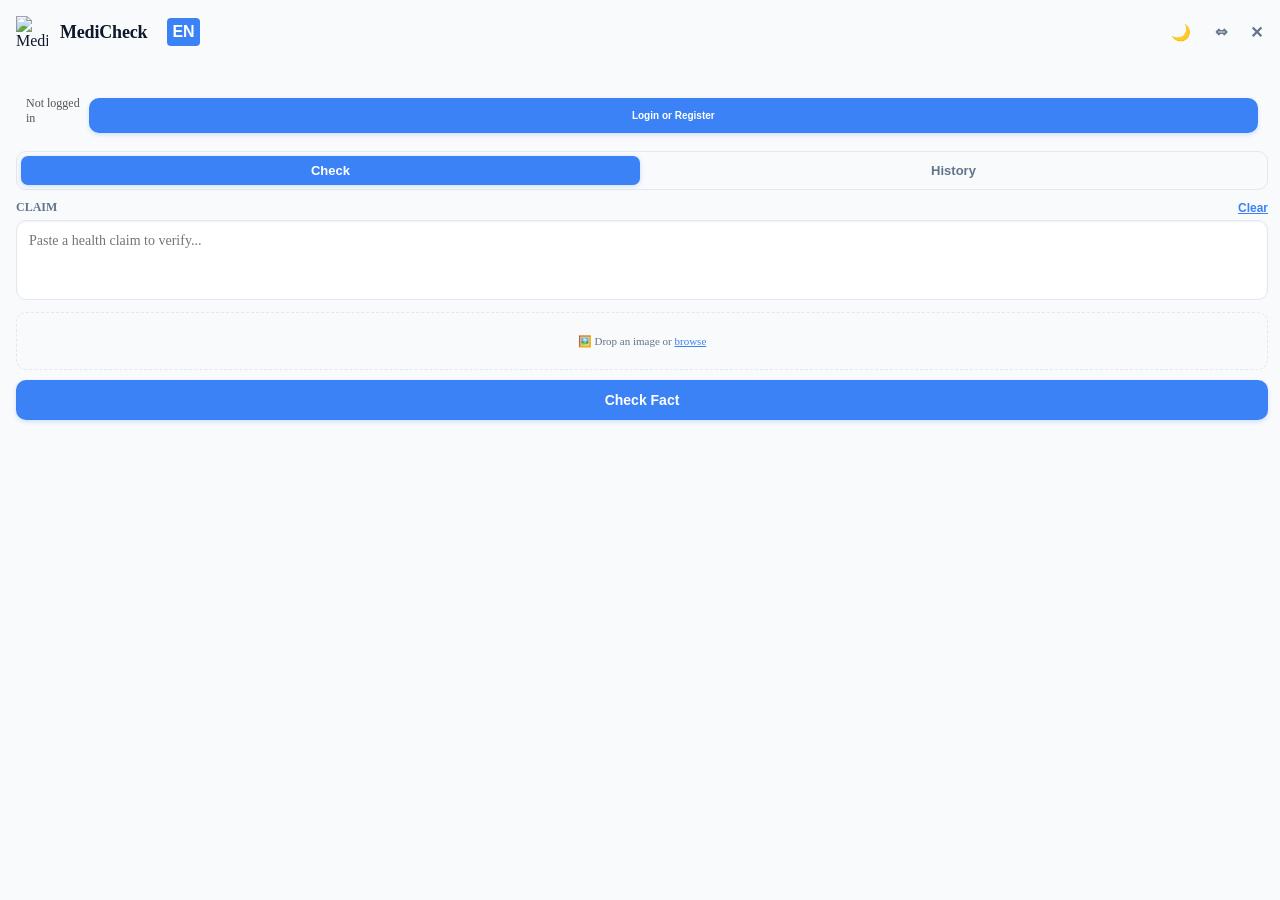
==== commit d170bb02: "ui improvements updated history presentation, spinning ring animation while waiting for fact check, " ====
--- a/frontend/popup.html
+++ b/frontend/popup.html
@@ -9,7 +9,9 @@
 <body>
   <div class="container">
     <header>
-      <div class="logo-circle">⚕️</div>
+      <div class="logo-circle">
+		<img src="images/icon128.png" alt="MediCheck Logo" class="header-logo">
+	  </div>
       <h1 data-i18n="appTitle">MediCheck</h1>
       <button id="languageToggle" style="width: auto; margin: 0; padding: 5px; background: var(--primary); color: white; border-radius: 4px; box-shadow: none; font-size: 16px; margin-left: 8px;" title="Switch language">EN</button>
       <button id="themeToggle" style="width: auto; margin: 0; padding: 5px; background: none; box-shadow: none; font-size: 16px; margin-left: auto; margin-right: 2px;">
@@ -100,6 +102,17 @@
         <div id="finalExplanation" class="explanation"></div>
 
         <div id="individualFactsContainer" style="display: none;">
+          <div id="verdictDistribution" style="display: none;">
+            <div style="font-size: 13px; font-weight: 700; text-align: left; margin-bottom: 10px;" data-i18n="verdictBreakdown">Verdict Breakdown</div>
+            <div class="donut-container">
+              <div class="donut-chart-wrapper">
+                <svg id="verdictDonutSvg" width="120" height="120" viewBox="0 0 120 120"></svg>
+                <div class="donut-center-text" id="donutCenterText"></div>
+              </div>
+              <div id="verdictDonutLegend" class="donut-legend"></div>
+            </div>
+          </div>
+
           <hr class="divider">
           <div style="font-size: 13px; font-weight: 700; text-align: left; margin-bottom: 10px;" data-i18n="individualClaims">Individual Claims</div>
           <div id="individualFactsList" style="display: flex; flex-direction: column; gap: 10px;"></div>
@@ -113,11 +126,7 @@
           <div class="section-header" data-i18n="evidenceBySource">Evidence by Source</div>
           <div id="evidenceList"></div>
         </details>
-
-        <details class="debug-section">
-          <summary data-i18n="rawJsonResponse">Raw JSON Response</summary>
-          <pre id="rawResponse"></pre>
-        </details>
+		
       </div>
 
     </div>
--- a/frontend/style.css
+++ b/frontend/style.css
@@ -10,6 +10,8 @@
   --score-high: #22c55e; /* Green */
   --score-mid: #eab308;  /* Yellow */
   --score-low: #ef4444;  /* Red */
+  --score-conflicting: #f97316; /* Orange */
+  --score-partially: #3b82f6; /* Blue */
 }
 
 body.dark-mode {
@@ -19,6 +21,8 @@
   --text-muted: #94a3b8;
   --border-color: #334155;
   --primary: #60a5fa; /* Slightly lighter blue for dark backgrounds */
+  --score-conflicting: #fb923c;
+  --score-partially: #60a5fa;
 }
 
 /* Update these rules in your style.css */
@@ -36,11 +40,22 @@
   transition: background 0.3s ease, color 0.3s ease;
 }
 
-/* In float mode the outer container controls the visible area.
-   Remove the internal max-height so scrollHeight reflects true content. */
+/* In float mode: iframe is exactly sized to content height (capped at 90vh by panel.js).
+   html + body fill the iframe exactly; .container scrolls when content > iframe. */
+html.float-mode {
+  height: 100%;
+  overflow: hidden;
+}
+
+body.float-mode {
+  height: 100%;
+  overflow: hidden;
+}
+
 body.float-mode .container {
-  max-height: none;
-  overflow-y: visible;
+  height: 100%;
+  max-height: 100%;
+  overflow-y: auto;
 }
 
 .container {
@@ -48,7 +63,7 @@
   padding-right: 12px;
   display: flex;
   flex-direction: column;
-  gap: 16px;
+  gap: 8px;
   /* In side-panel mode the iframe is 100vh tall, so allow the
      container to grow beyond 550 px and scroll inside itself. */
   max-height: calc(100vh - 8px);
@@ -63,16 +78,23 @@
 }
 
 .logo-circle {
-  background: var(--primary);
-  color: white;
+  background: transparent; /* You can change or remove this if your logo has a background */
   width: 32px;
   height: 32px;
-  border-radius: 50%;
+  border-radius: 0%;
   display: flex;
   align-items: center;
   justify-content: center;
-  font-size: 16px;
-  box-shadow: 0 2px 6px rgba(59, 130, 246, 0.3);
+  overflow: hidden; /* Ensures the image doesn't bleed outside the circle */
+  box-shadow: none;
+  flex-shrink: 0;
+}
+
+.header-logo {
+  width: 100%;
+  height: 100%;
+  object-fit: contain; /* Keeps the logo aspect ratio while fitting it in the circle */
+  padding: 2px; /* Optional: adds some breathing room around your logo */
 }
 
 h1 {
@@ -84,7 +106,7 @@
 
 textarea {
   width: 100%;
-  height: 85px;
+  height: 80px;
   padding: 12px;
   resize: none;
   border-radius: 10px;
@@ -172,6 +194,50 @@
   stroke-dasharray: 326.72; /* 2 * PI * 52 */
   stroke-dashoffset: 326.72;
   transition: stroke-dashoffset 1s cubic-bezier(0.4, 0, 0.2, 1), stroke 0.5s ease;
+}
+
+/* ── Checking / loading state for the score ring ────────────────────────── */
+.resultCard.checking .ringProgress {
+  stroke-dasharray: 100 226.72;
+  stroke-dashoffset: 0;
+  stroke: var(--primary);
+  animation: ring-spin 1s linear infinite;
+  transition: none;
+}
+
+.resultCard.checking #scoreValue {
+  font-size: 16px;
+  animation: pulse-text 1.2s ease-in-out infinite;
+}
+
+.resultCard.checking .scoreLabel {
+  display: none;
+}
+
+.resultCard.checking .divider,
+.resultCard.checking .evidence-section {
+  display: none;
+}
+
+@keyframes ring-spin {
+  from { transform: rotate(0deg); transform-box: fill-box; transform-origin: center; }
+  to   { transform: rotate(360deg); transform-box: fill-box; transform-origin: center; }
+}
+
+/* Spin the whole SVG since SVG transforms inside circles can be tricky */
+.resultCard.checking .progressRing {
+  animation: svg-spin 1s linear infinite;
+  transform-origin: 60px 60px; /* cx cy of the circle */
+}
+
+@keyframes svg-spin {
+  from { transform: rotate(-90deg); }
+  to   { transform: rotate(270deg); }
+}
+
+@keyframes pulse-text {
+  0%, 100% { opacity: 1; }
+  50%       { opacity: 0.4; }
 }
 
 .scoreCenter {
@@ -1037,6 +1103,81 @@
 .history-item-verdict.false  { background: var(--score-low); }
 .history-item-verdict.uncertain { background: var(--score-mid); }
 
+/* Donut Chart */
+.donut-container {
+  display: flex;
+  align-items: center;
+  gap: 16px;
+  margin-bottom: 16px;
+}
+
+.donut-chart-wrapper {
+  position: relative;
+  width: 120px;
+  height: 120px;
+  flex-shrink: 0;
+}
+
+.donut-center-text {
+  position: absolute;
+  top: 50%;
+  left: 50%;
+  transform: translate(-50%, -50%);
+  font-size: 24px;
+  font-weight: 800;
+  color: var(--text-main);
+}
+
+.donut-slice {
+  stroke: var(--card-bg);
+  stroke-width: 2px;
+}
+
+.donut-slice-true { fill: var(--score-high); }
+.donut-slice-false { fill: var(--score-low); }
+.donut-slice-uncertain { fill: var(--score-mid); }
+.donut-slice-conflicting { fill: var(--score-conflicting); }
+.donut-slice-partially { fill: var(--score-partially); }
+
+.donut-legend {
+  display: flex;
+  flex-direction: column;
+  gap: 8px;
+  flex-grow: 1;
+}
+
+.donut-legend-row {
+  display: flex;
+  align-items: center;
+  gap: 8px;
+}
+
+.donut-legend-swatch {
+  width: 12px;
+  height: 12px;
+  border-radius: 3px;
+  flex-shrink: 0;
+}
+
+.donut-legend-swatch.donut-slice-true { background: var(--score-high); }
+.donut-legend-swatch.donut-slice-false { background: var(--score-low); }
+.donut-legend-swatch.donut-slice-uncertain { background: var(--score-mid); }
+.donut-legend-swatch.donut-slice-conflicting { background: var(--score-conflicting); }
+.donut-legend-swatch.donut-slice-partially { background: var(--score-partially); }
+
+.donut-legend-label {
+  font-size: 12px;
+  font-weight: 600;
+  color: var(--text-main);
+  flex-grow: 1;
+}
+
+.donut-legend-count {
+  font-size: 12px;
+  font-weight: 700;
+  color: var(--text-main);
+}
+
 .history-item-body {
   flex: 1;
   min-width: 0; /* allows text-overflow to work */
